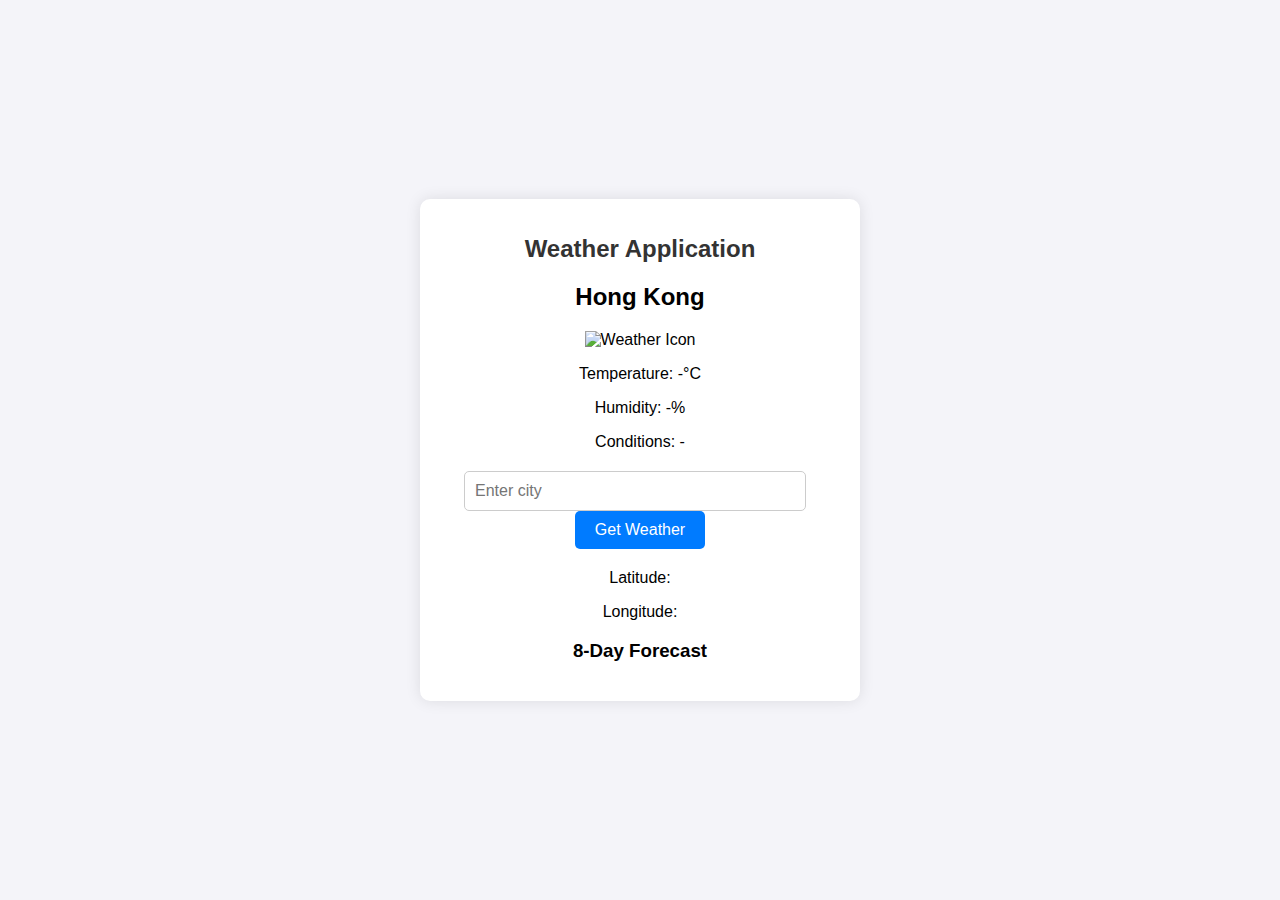
==== weather_app.html @ 3cb38a5d "Update and rename weather_app to weather_app.html" ====
<!DOCTYPE html>
<html lang="en">
<head>
    <meta charset="UTF-8">
    <meta name="viewport" content="width=device-width, initial-scale=1.0">
    <title>Weather Application</title>
    <link rel="stylesheet" href="style.css">
</head>
<body>
    <div class="container">
        <h1>Weather Application</h1>

        <!-- Hong Kong section -->
        <div id="hongkong-section">
            <h2 id="hk-city-name">Hong Kong</h2>
            <div id="hk-datetime">
                <span id="hk-current-date"></span>
                <span id="hk-current-time"></span>
            </div>

            <div id="hk-weather">
                <img id="hk-weather-icon" src="" alt="Weather Icon">
                <div id="hk-weather-data">
                    <p>Temperature: <span id="hk-temp">-</span>°C</p>
                    <p>Humidity: <span id="hk-humidity">-</span>%</p>
                    <p>Conditions: <span id="hk-conditions">-</span></p>
                </div>
            </div>
        </div>

        <!-- Form to input city name -->
        <form id="weatherForm">
            <input type="text" id="city" placeholder="Enter city" required>
            <button type="submit">Get Weather</button>
        </form>

        <!-- Display Weather Information -->
        <div id="weatherDisplay">
            <!-- Weather data will be displayed here -->
            <p id="current-date" style="display: none;"></p>
            <p id="current-time" style="display: none;"></p>
        </div>

        <!-- Display Latitude and Longitude -->
        <div id="coordinates">
            <p>Latitude: <span id="latitude"></span></p>
            <p>Longitude: <span id="longitude"></span></p>
        </div>

        <div id="forecast-container">
            <h3>8-Day Forecast</h3>
            <div id="forecast-display"></div>
        </div>


    </div>

    <script src="script.js"></script> <!-- Link to your JavaScript file -->
</body>
</html>
---- style.css ----
body {
    font-family: Arial, sans-serif;
    background-color: #f4f4f9;
    margin: 0;
    padding: 0;
    display: flex;
    justify-content: center;
    align-items: center;
    height: 100vh;
}

.container {
    background-color: #ffffff;
    padding: 20px;
    border-radius: 10px;
    box-shadow: 0 0 15px rgba(0, 0, 0, 0.1);
    text-align: center;
    max-width: 400px;
    width: 100%;
}

h1 {
    font-size: 24px;
    color: #333;
}

form {
    margin: 20px 0;
}

input {
    padding: 10px;
    font-size: 16px;
    width: 80%;
    margin-right: 10px;
    border: 1px solid #ccc;
    border-radius: 5px;
}

button {
    padding: 10px 20px;
    font-size: 16px;
    background-color: #007bff;
    color: white;
    border: none;
    border-radius: 5px;
    cursor: pointer;
}

button:hover {
    background-color: #0056b3;
}

#weatherDisplay {
    margin-top: 20px;
    font-size: 18px;
}

#weatherDisplay h2 {
    margin: 0;
}

#weatherDisplay p {
    margin: 5px 0;
}
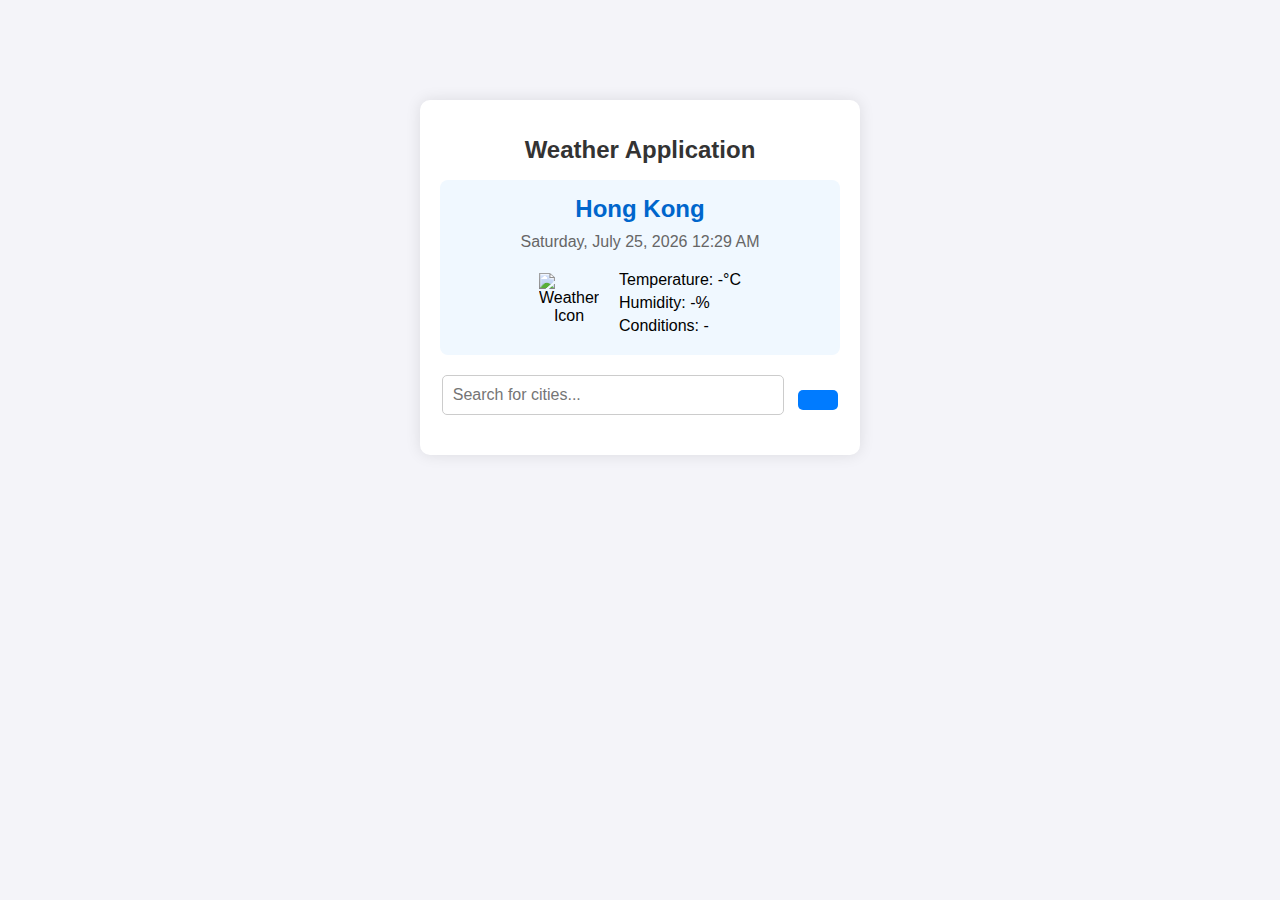
==== commit be404b4d: "Update weather_app.html" ====
--- a/weather_app.html
+++ b/weather_app.html
@@ -5,13 +5,18 @@
     <meta name="viewport" content="width=device-width, initial-scale=1.0">
     <title>Weather Application</title>
     <link rel="stylesheet" href="style.css">
+    <script src="https://code.iconify.design/1/1.0.7/iconify.min.js"></script>
+    
 </head>
 <body>
+
+
     <div class="container">
+     
         <h1>Weather Application</h1>
-
         <!-- Hong Kong section -->
         <div id="hongkong-section">
+            
             <h2 id="hk-city-name">Hong Kong</h2>
             <div id="hk-datetime">
                 <span id="hk-current-date"></span>
@@ -29,10 +34,12 @@
         </div>
 
         <!-- Form to input city name -->
-        <form id="weatherForm">
-            <input type="text" id="city" placeholder="Enter city" required>
-            <button type="submit">Get Weather</button>
-        </form>
+        <form id="weatherForm" class="input-group">
+            <input type="text" id="city" placeholder="Search for cities..." required />
+            <button type="submit">
+              <span class="iconify" data-icon="bi:search"></span>
+            </button>
+          </form>
 
         <!-- Display Weather Information -->
         <div id="weatherDisplay">
@@ -41,13 +48,8 @@
             <p id="current-time" style="display: none;"></p>
         </div>
 
-        <!-- Display Latitude and Longitude -->
-        <div id="coordinates">
-            <p>Latitude: <span id="latitude"></span></p>
-            <p>Longitude: <span id="longitude"></span></p>
-        </div>
-
-        <div id="forecast-container">
+      
+        <div id="forecast-container" style="display: none;">
             <h3>8-Day Forecast</h3>
             <div id="forecast-display"></div>
         </div>
@@ -55,6 +57,6 @@
 
     </div>
 
-    <script src="script.js"></script> <!-- Link to your JavaScript file -->
+    <script src="script.js"></script> 
 </body>
 </html>
--- a/style.css
+++ b/style.css
@@ -5,7 +5,7 @@
     padding: 0;
     display: flex;
     justify-content: center;
-    align-items: center;
+    align-items: flex-start;
     height: 100vh;
 }
 
@@ -17,6 +17,7 @@
     text-align: center;
     max-width: 400px;
     width: 100%;
+    margin: 100px 0;
 }
 
 h1 {
@@ -51,6 +52,23 @@
     background-color: #0056b3;
 }
 
+#hongkong-section {
+    margin-bottom: 20px;
+    padding: 15px;
+    background-color: #f0f8ff;
+    border-radius: 8px;
+}
+
+#hk-datetime {
+    font-size: 16px;
+    color: #666;
+}
+
+#hk-city-name {
+    margin: 0 0 10px 0;
+    color: #0066cc;
+}
+
 #weatherDisplay {
     margin-top: 20px;
     font-size: 18px;
@@ -63,3 +81,72 @@
 #weatherDisplay p {
     margin: 5px 0;
 }
+
+#hk-weather {
+    display: flex;
+    align-items: center;
+    justify-content: center;
+    gap: 20px;
+    margin-top: 15px;
+}
+
+#hk-weather-icon {
+    width: 60px;
+    height: 60px;
+}
+
+#hk-weather-data {
+    text-align: left;
+}
+
+#hk-weather-data p {
+    margin: 5px 0;
+    font-size: 16px;
+}
+
+.weather-icon {
+    width: 50px;
+    height: 50px;
+    vertical-align: middle;
+    margin-right: 10px;
+}
+
+#forecast-container {
+    margin-top: 20px;
+    padding: 15px;
+    background-color: #f9f9f9;
+    border-radius: 8px;
+}
+
+#forecast-container h3 {
+    margin-top: 0;
+    color: #333;
+    border-bottom: 1px solid #ddd;
+    padding-bottom: 8px;
+}
+
+.forecast-day {
+    display: flex;
+    align-items: center;
+    justify-content: space-between;
+    padding: 8px 0;
+    border-bottom: 1px solid #eee;
+}
+
+.forecast-day:last-child {
+    border-bottom: none;
+}
+
+.forecast-date {
+    font-weight: bold;
+    min-width: 100px;
+}
+
+.forecast-temp {
+    min-width: 80px;
+}
+
+.forecast-icon {
+    width: 40px;
+    height: 40px;
+}
